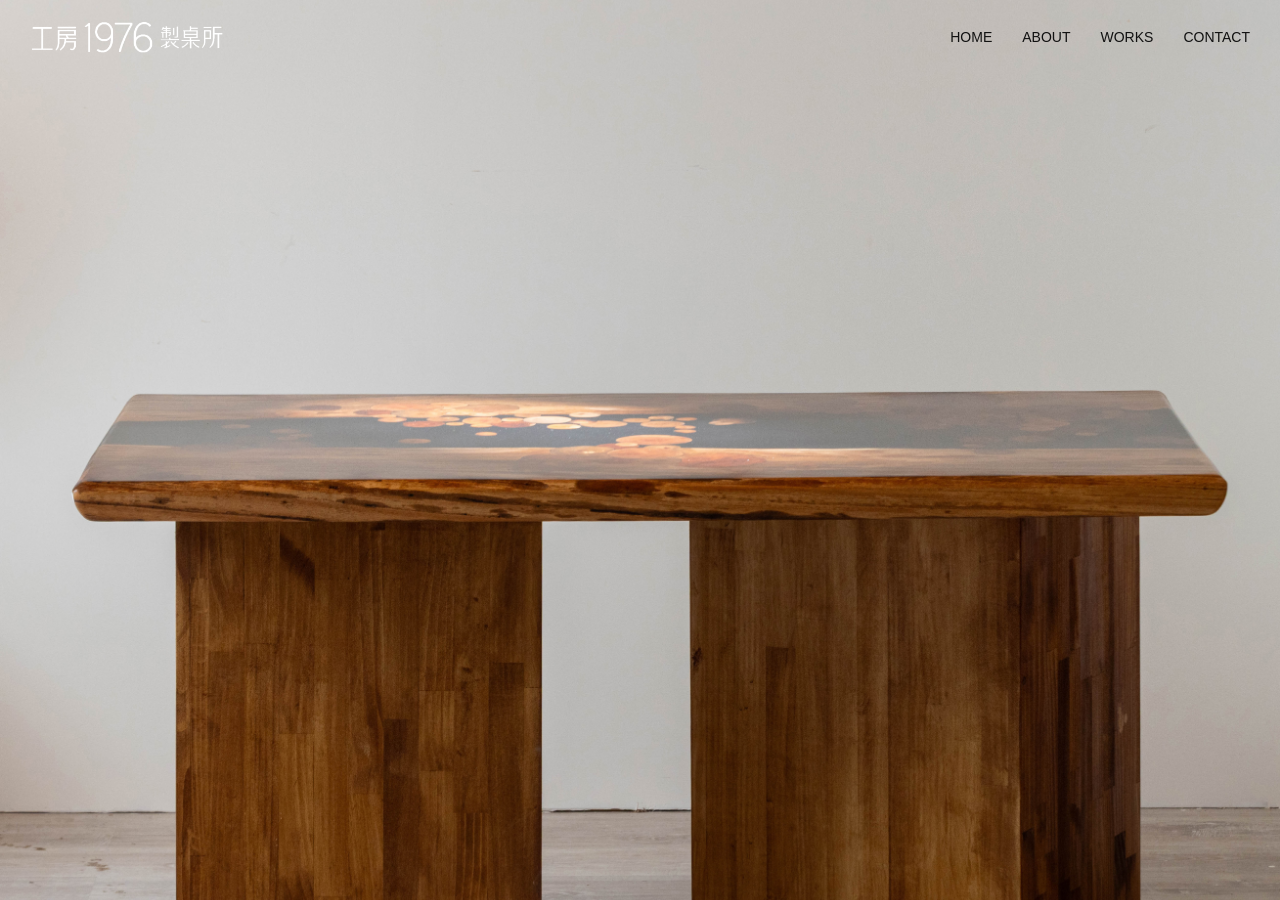
==== index.html @ 42167bf5 "Publish 1976 Table Workshop website" ====
<!DOCTYPE html>
<html lang="zh-Hant">

<head>
    <meta charset="UTF-8">
    <meta name="viewport" content="width=device-width, initial-scale=1.0">

    <title>Home</title>

    <link rel="stylesheet" href="css/style.css">
</head>

<body>

<header class="site-header">

    <a href="index.html" class="logo">
        <img
            src="assets/images/logo.png"
            alt="Logo"
            class="site-logo"
        >
    </a>

    <nav class="desktop-nav">
        <a href="index.html">HOME</a>
        <a href="about.html">ABOUT</a>
        <a href="work.html">WORKS</a>
        <a href="contact.html">CONTACT</a>
    </nav>

    <button class="menu-button">
        MENU
    </button>

</header>


<div class="mobile-menu">
    <a href="index.html">HOME</a>
    <a href="about.html">ABOUT</a>
    <a href="work.html">WORKS</a>
    <a href="contact.html">CONTACT</a>
</div>


<main>

    <section class="hero">

        <div class="hero-slideshow">

            <img
                class="hero-slide active"
                src="assets/images/home01.jpg"
                alt="Home image 01"
            >

            <img
                class="hero-slide"
                src="assets/images/home02.jpg"
                alt="Home image 02"
            >

            <img
                class="hero-slide"
                src="assets/images/home03.jpg"
                alt="Home image 03"
            >

        </div>

    </section>

</main>


<script src="js/main.js"></script>

</body>
</html>
---- css/style.css ----
/* ========================
   BASIC
======================== */

* {
    margin: 0;
    padding: 0;
    box-sizing: border-box;
}

html {
    scroll-behavior: smooth;
}

body {
    font-family:
        Arial,
        "PingFang TC",
        "Hiragino Sans",
        sans-serif;

    background: #ffffff;
    color: #111111;

    font-size: 14px;
    line-height: 1.4;
}

a {
    color: inherit;
    text-decoration: none;
}

img {
    display: block;
    width: 100%;
}


/* ========================
   CUSTOM CURSOR
======================== */

@media (hover: hover) and (pointer: fine) {

    html,
    body,
    a,
    button,
    img,
    input,
    textarea,
    select,
    label {
        cursor: none !important;
    }

    .custom-cursor {
        position: fixed;

        top: 0;
        left: 0;

        width: 14px;
        height: 14px;

        background: #000000;

        border-radius: 50%;

        pointer-events: none;

        z-index: 999999;

        transform: translate(-50%, -50%);

        opacity: 0;

        transition:
            opacity 0.15s ease;

        will-change: left, top;
    }

    .custom-cursor.visible {
        opacity: 1;
    }

}


/* ========================
   HEADER
======================== */

.site-header {
    position: fixed;

    top: 0;
    left: 0;

    width: 100%;

    display: flex;
    justify-content: space-between;
    align-items: center;

    padding: 20px 30px;

    z-index: 1000;
}


/* ========================
   LOGO
======================== */

.logo {
    display: block;
}

.site-logo {
    width: auto;
    height: 35px;

    object-fit: contain;
}


/* ========================
   DESKTOP NAV
======================== */

.desktop-nav {
    display: flex;
    gap: 30px;
}

.desktop-nav a {
    transition: opacity 0.3s;
}

.desktop-nav a:hover {
    opacity: 0.4;
}


/* ========================
   MOBILE BUTTON
======================== */

.menu-button {
    display: none;

    border: none;
    background: transparent;

    font: inherit;
    color: inherit;

    cursor: pointer;
}


/* ========================
   MOBILE MENU
======================== */

.mobile-menu {
    display: none;

    position: fixed;

    inset: 0;

    background: #ffffff;

    z-index: 900;

    padding: 100px 20px 20px;

    flex-direction: column;

    gap: 15px;

    font-size: 32px;
}

.mobile-menu.active {
    display: flex;
}


/* ========================
   HOME
======================== */

.hero {
    position: relative;

    width: 100%;
    height: 100vh;

    overflow: hidden;

    background: #111111;
}

.hero-slideshow {
    position: absolute;

    inset: 0;

    width: 100%;
    height: 100%;
}

.hero-slide {
    position: absolute;

    inset: 0;

    width: 100%;
    height: 100%;

    object-fit: cover;

    opacity: 0;

    transition: opacity 1.2s ease;
}

.hero-slide.active {
    opacity: 1;
}


/* ========================
   ABOUT
======================== */

.about-page {
    width: 100%;

    padding: 180px 5vw 120px;
}

.about-page-label {
    width: 100%;

    max-width: 1200px;

    margin: 0 auto 55px;

    font-size: 36px;

    font-weight: 400;

    letter-spacing: 0.13em;
}

.about-section {
    width: 62%;

    max-width: 980px;

    margin: 0 auto 160px;
}

.about-section:first-of-type {
    margin-bottom: 80px;
}

.about-heading {
    text-align: center;

    margin-bottom: 60px;
}

.about-heading h1 {
    font-size: 26px;

    font-weight: 400;

    letter-spacing: 0.16em;

    margin-bottom: 12px;
}

.about-heading p {
    font-size: 27px;

    font-weight: 400;

    letter-spacing: 0.02em;
}

.about-text {
    width: 100%;
}

.about-chinese {
    width: 100%;

    font-size: 18px;

    line-height: 1.8;

    letter-spacing: 0.045em;

    margin-bottom: 70px;
}

.about-english {
    width: 100%;

    font-size: 18px;

    line-height: 1.8;

    letter-spacing: 0.045em;

    margin-bottom: 70px;
}

.about-japanese {
    width: 100%;

    font-size: 18px;

    line-height: 1.8;

    letter-spacing: 0.045em;
}

.about-image {
    width: 100%;

    margin-top: 80px;
}

.about-image img {
    width: 100%;
    height: auto;

    object-fit: cover;
}

.director-section {
    padding-top: 10px;
}

.director-name {
    text-align: center;

    margin-bottom: 55px;
}

.director-name h2 {
    font-size: 24px;

    font-weight: 400;

    letter-spacing: 0.15em;

    margin-bottom: 8px;
}

.director-name p {
    font-size: 14px;

    letter-spacing: 0.14em;
}


/* ========================
   WORK
======================== */

.work-page {
    width: 100%;

    padding:
        150px
        10vw
        120px;
}

.work-grid {
    display: grid;

    grid-template-columns:
        repeat(4, minmax(0, 1fr));

    column-gap: 28px;
    row-gap: 45px;
}

.work-item {
    width: 100%;
}

.work-image {
    width: 100%;

    aspect-ratio: 1 / 0.78;

    overflow: hidden;

    background: #f3f3f3;
}

.work-image img {
    width: 100%;
    height: 100%;

    object-fit: cover;

    transition:
        transform 0.6s ease,
        opacity 0.3s ease;
}

.work-item:hover .work-image img {
    transform: scale(1.025);
    opacity: 0.9;
}


/* ========================
   CONTACT
======================== */

.contact-page {
    min-height: 100vh;

    padding:
        80px
        5vw
        80px;
}

.contact-title {
    font-size: clamp(36px, 4vw, 64px);

    font-weight: 400;

    letter-spacing: 0.12em;

    margin-bottom: 60px;
}


/* CONTACT BANNER */

.contact-hero {
    width: 100%;

    margin-bottom: 45px;
}

.contact-hero img {
    width: 100%;

    height: 310px;

    object-fit: cover;
}


/* CONTACT SERVICES */

.contact-services {
    display: flex;

    justify-content: center;
    align-items: center;

    flex-wrap: wrap;

    gap: 28px;

    font-size: 18px;

    letter-spacing: 0.08em;

    margin-bottom: 90px;
}


/* CONTACT INFO */

.contact-info {
    display: flex;

    flex-direction: column;

    align-items: center;

    text-align: center;

    gap: 50px;
}


/* CONTACT PNG */

.contact-brand {
    display: flex;

    justify-content: center;

    width: 100%;
}

.contact-brand img {
    width: auto;

    max-width: 280px;
    max-height: 110px;

    object-fit: contain;
}


/* CONTACT LABEL */

.contact-label {
    font-size: 16px;

    letter-spacing: 0.18em;

    margin-bottom: 12px;
}


/* FACEBOOK / INSTAGRAM */

.contact-block a {
    font-size: 20px;

    letter-spacing: 0.06em;

    transition: opacity 0.3s;
}

.contact-block a:hover {
    opacity: 0.4;
}


/* ADDRESS */

.contact-block > p:not(.contact-label) {
    font-size: 20px;

    letter-spacing: 0.06em;

    line-height: 1.6;
}


/* ========================
   TABLET
======================== */

@media (max-width: 1100px) {

    .work-page {
        padding:
            130px
            5vw
            100px;
    }

    .work-grid {
        grid-template-columns:
            repeat(2, minmax(0, 1fr));

        gap: 45px 22px;
    }

}


/* ========================
   MOBILE
======================== */

@media (max-width: 768px) {

    .site-header {
        padding: 15px 16px;
    }

    .site-logo {
        height: 28px;
    }

    .desktop-nav {
        display: none;
    }

    .menu-button {
        display: block;
    }


    /* ABOUT */

    .about-page {
        padding:
            100px
            18px
            70px;
    }

    .about-page-label {
        margin-bottom: 60px;

        font-size: 27px;
    }

    .about-section {
        width: 100%;

        max-width: none;

        margin-bottom: 100px;
    }

    .about-section:first-of-type {
        margin-bottom: 50px;
    }

    .about-heading {
        margin-bottom: 45px;
    }

    .about-heading h1 {
        font-size: 22px;

        margin-bottom: 10px;
    }

    .about-heading p {
        font-size: 22px;
    }

    .about-chinese {
        font-size: 15px;

        line-height: 1.8;

        margin-bottom: 50px;
    }

    .about-english {
        font-size: 15px;

        line-height: 1.8;

        margin-bottom: 50px;
    }

    .about-japanese {
        font-size: 15px;

        line-height: 1.8;
    }

    .about-image {
        margin-top: 55px;
    }

    .director-name {
        margin-bottom: 40px;
    }

    .director-name h2 {
        font-size: 21px;
    }

    .director-name p {
        font-size: 12px;
    }


    /* WORK */

    .work-page {
        padding:
            100px
            16px
            70px;
    }

    .work-grid {
        grid-template-columns: 1fr;

        row-gap: 45px;
    }


    /* CONTACT */

    .contact-page {
        padding:
            90px
            16px
            50px;
    }

    .contact-title {
        font-size: 34px;

        margin-bottom: 35px;
    }

    .contact-hero {
        margin-bottom: 30px;
    }

    .contact-hero img {
        height: 220px;
    }

    .contact-services {
        gap: 12px;

        font-size: 14px;

        margin-bottom: 65px;
    }

    .contact-info {
        gap: 40px;
    }

    .contact-brand img {
        max-width: 210px;
        max-height: 90px;
    }

    .contact-label {
        font-size: 14px;

        margin-bottom: 10px;
    }

    .contact-block a {
        font-size: 17px;
    }

    .contact-block > p:not(.contact-label) {
        font-size: 17px;

        line-height: 1.6;
    }

}
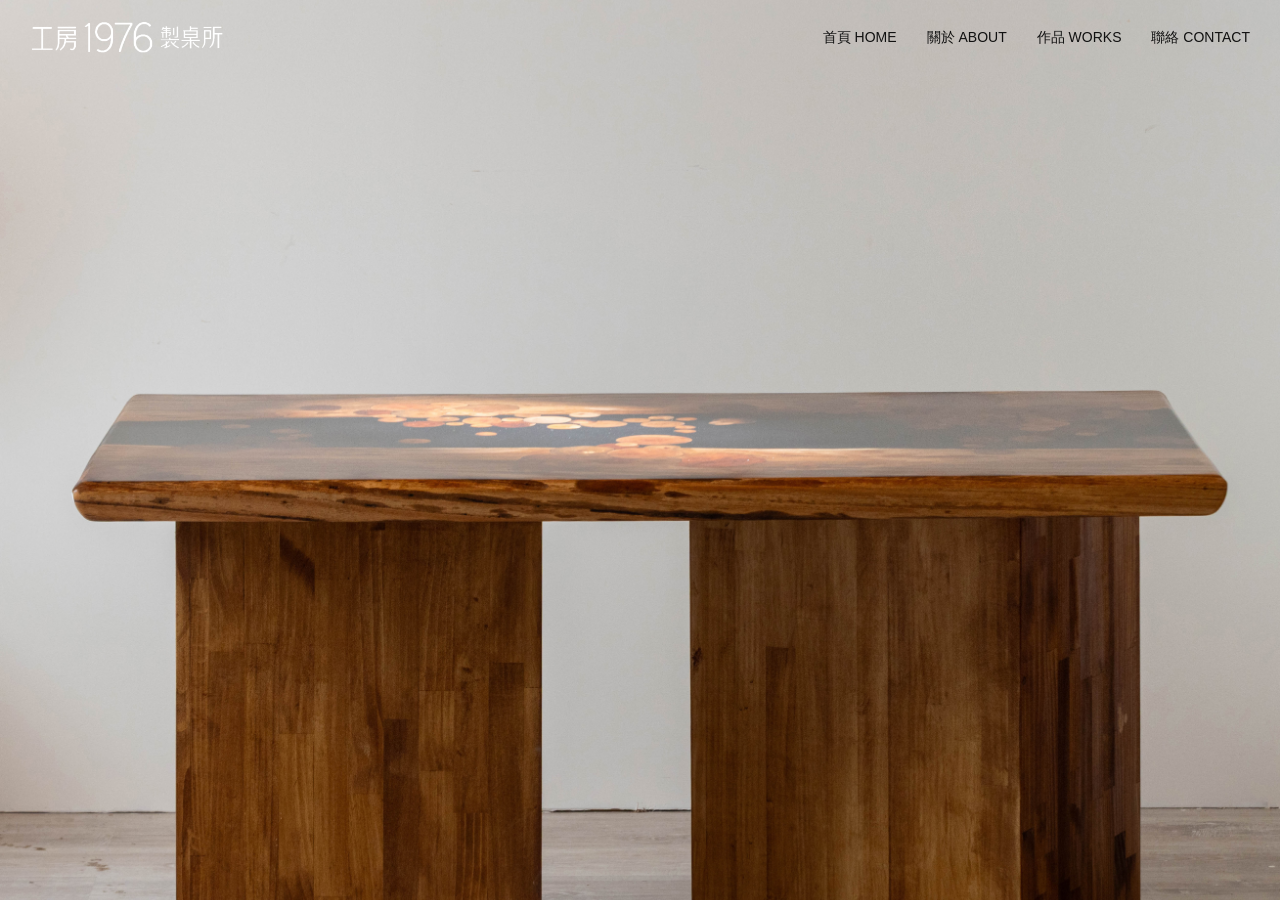
==== commit 32eb3126: "Update website pages from latest uploaded version" ====
--- a/index.html
+++ b/index.html
@@ -5,7 +5,7 @@
     <meta charset="UTF-8">
     <meta name="viewport" content="width=device-width, initial-scale=1.0">
 
-    <title>Home</title>
+    <title>工房1976製桌所</title>
 
     <link rel="stylesheet" href="css/style.css">
 </head>
@@ -17,16 +17,16 @@
     <a href="index.html" class="logo">
         <img
             src="assets/images/logo.png"
-            alt="Logo"
+            alt="工房1976製桌所"
             class="site-logo"
         >
     </a>
 
     <nav class="desktop-nav">
-        <a href="index.html">HOME</a>
-        <a href="about.html">ABOUT</a>
-        <a href="work.html">WORKS</a>
-        <a href="contact.html">CONTACT</a>
+        <a href="index.html">首頁 HOME</a>
+        <a href="about.html">關於 ABOUT</a>
+        <a href="work.html">作品 WORKS</a>
+        <a href="contact.html">聯絡 CONTACT</a>
     </nav>
 
     <button class="menu-button">
@@ -37,10 +37,10 @@
 
 
 <div class="mobile-menu">
-    <a href="index.html">HOME</a>
-    <a href="about.html">ABOUT</a>
-    <a href="work.html">WORKS</a>
-    <a href="contact.html">CONTACT</a>
+    <a href="index.html">首頁 HOME</a>
+    <a href="about.html">關於 ABOUT</a>
+    <a href="work.html">作品 WORKS</a>
+    <a href="contact.html">聯絡 CONTACT</a>
 </div>
 
 
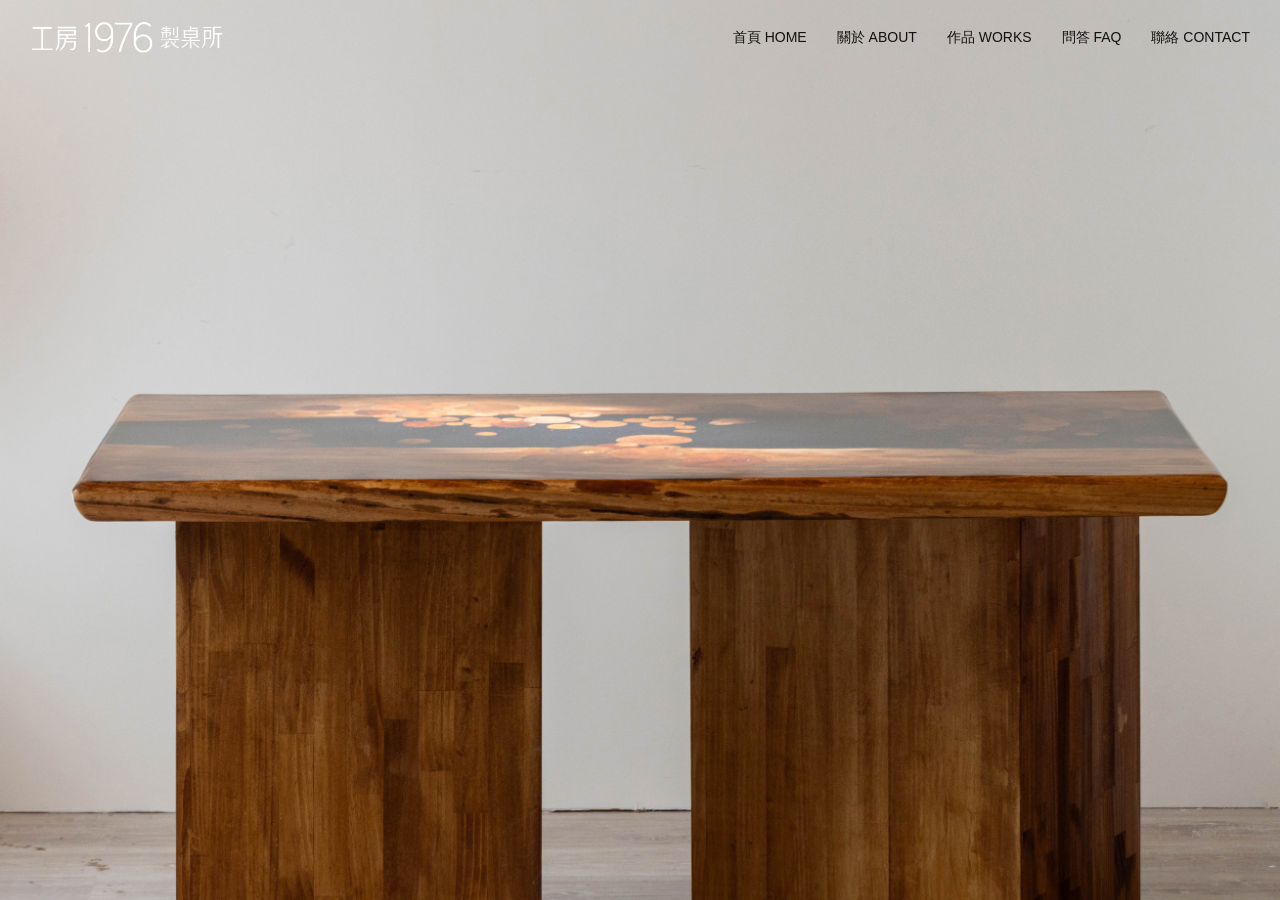
==== commit 0f5036cf: "Add files via upload" ====
--- a/index.html
+++ b/index.html
@@ -26,24 +26,26 @@
         <a href="index.html">首頁 HOME</a>
         <a href="about.html">關於 ABOUT</a>
         <a href="work.html">作品 WORKS</a>
+        <a href="faq.html">問答 FAQ</a>
         <a href="contact.html">聯絡 CONTACT</a>
     </nav>
 
-    <button class="menu-button">
+    <button class="menu-button" type="button">
         MENU
     </button>
 
 </header>
 
-
+<!-- 手機選單：只保留一層 -->
 <div class="mobile-menu">
     <a href="index.html">首頁 HOME</a>
     <a href="about.html">關於 ABOUT</a>
     <a href="work.html">作品 WORKS</a>
+    <a href="faq.html">問答 FAQ</a>
     <a href="contact.html">聯絡 CONTACT</a>
 </div>
 
-
+<!-- 首頁輪播：放在手機選單外面 -->
 <main>
 
     <section class="hero">
@@ -53,19 +55,19 @@
             <img
                 class="hero-slide active"
                 src="assets/images/home01.jpg"
-                alt="Home image 01"
+                alt="工房1976作品照片一"
             >
 
             <img
                 class="hero-slide"
                 src="assets/images/home02.jpg"
-                alt="Home image 02"
+                alt="工房1976作品照片二"
             >
 
             <img
                 class="hero-slide"
                 src="assets/images/home03.jpg"
-                alt="Home image 03"
+                alt="工房1976作品照片三"
             >
 
         </div>
@@ -74,7 +76,6 @@
 
 </main>
 
-
 <script src="js/main.js"></script>
 
 </body>
--- a/css/style.css
+++ b/css/style.css
@@ -76,9 +76,6 @@
 
         opacity: 0;
 
-        transition:
-            opacity 0.15s ease;
-
         will-change: left, top;
     }
 
@@ -157,8 +154,6 @@
 
     font: inherit;
     color: inherit;
-
-    cursor: pointer;
 }
 
 
@@ -374,7 +369,7 @@
 
 
 /* ========================
-   WORK
+   WORKS
 ======================== */
 
 .work-page {
@@ -416,14 +411,10 @@
 
     object-fit: cover;
 
-    transition:
-        transform 0.6s ease,
-        opacity 0.3s ease;
-}
-
-.work-item:hover .work-image img {
-    transform: scale(1.025);
-    opacity: 0.9;
+    /* 不做任何動畫 */
+    transition: none;
+    transform: none;
+    opacity: 1;
 }
 
 
@@ -450,9 +441,6 @@
     margin-bottom: 60px;
 }
 
-
-/* CONTACT BANNER */
-
 .contact-hero {
     width: 100%;
 
@@ -466,9 +454,6 @@
 
     object-fit: cover;
 }
-
-
-/* CONTACT SERVICES */
 
 .contact-services {
     display: flex;
@@ -487,9 +472,6 @@
     margin-bottom: 90px;
 }
 
-
-/* CONTACT INFO */
-
 .contact-info {
     display: flex;
 
@@ -502,9 +484,6 @@
     gap: 50px;
 }
 
-
-/* CONTACT PNG */
-
 .contact-brand {
     display: flex;
 
@@ -522,9 +501,6 @@
     object-fit: contain;
 }
 
-
-/* CONTACT LABEL */
-
 .contact-label {
     font-size: 16px;
 
@@ -533,9 +509,6 @@
     margin-bottom: 12px;
 }
 
-
-/* FACEBOOK / INSTAGRAM */
-
 .contact-block a {
     font-size: 20px;
 
@@ -547,9 +520,6 @@
 .contact-block a:hover {
     opacity: 0.4;
 }
-
-
-/* ADDRESS */
 
 .contact-block > p:not(.contact-label) {
     font-size: 20px;
@@ -686,7 +656,7 @@
     }
 
 
-    /* WORK */
+    /* WORKS */
 
     .work-page {
         padding:
@@ -758,4 +728,51 @@
         line-height: 1.6;
     }
 
-}+}
+
+/* FAQ */
+.desktop-nav a { white-space: nowrap; }
+.mobile-menu { overflow-y: auto; }
+.faq-body .site-header { background: #fff; }
+.faq-body [aria-current="page"] { text-decoration: underline; text-underline-offset: 6px; }
+.faq-page { max-width: 1300px; margin: 0 auto; padding: 160px 5vw 100px; }
+.faq-heading { margin-bottom: 60px; }
+.faq-heading h1 { font-size: 36px; font-weight: 400; letter-spacing: 0.13em; }
+.faq-heading h1 span { font-size: 22px; margin-left: 18px; }
+.faq-list { max-width: 900px; margin: 0 auto; border-top: 1px solid #d5d5d5; }
+.faq-item { border-bottom: 1px solid #d5d5d5; scroll-margin-top: 100px; }
+.faq-item summary { display: grid; grid-template-columns: 50px minmax(0, 1fr) 20px; gap: 18px; align-items: baseline; padding: 27px 0; font-size: 18px; line-height: 1.65; list-style: none; cursor: pointer; }
+.faq-item summary::-webkit-details-marker { display: none; }
+.faq-item summary:focus-visible { outline: 2px solid #111; outline-offset: 4px; }
+.faq-number { font-size: 14px; letter-spacing: 0.04em; }
+.faq-toggle { position: relative; align-self: center; width: 16px; height: 16px; }
+.faq-toggle::before, .faq-toggle::after { content: ""; position: absolute; background: currentColor; }
+.faq-toggle::before { width: 16px; height: 1px; top: 7px; left: 0; }
+.faq-toggle::after { width: 1px; height: 16px; top: 0; left: 7px; }
+.faq-item[open] .faq-toggle::after { display: none; }
+.faq-answer { padding: 0 38px 30px 68px; font-size: 17px; line-height: 1.9; letter-spacing: 0.025em; overflow-wrap: anywhere; }
+.faq-answer p + p, .faq-answer ol { margin-top: 16px; }
+.faq-answer ol { padding-left: 1.5em; margin-bottom: 16px; }
+.faq-answer li + li { margin-top: 4px; }
+.faq-contact { max-width: 900px; margin: 55px auto 0; font-size: 16px; letter-spacing: 0.06em; }
+.faq-contact a { display: inline-block; padding: 12px 0; border-bottom: 1px solid #111; }
+.faq-contact span { margin-left: 18px; }
+@media (hover: hover) and (pointer: fine) {
+    .faq-item summary { cursor: none !important; }
+}
+@media (min-width: 769px) and (max-width: 1100px) {
+    .desktop-nav { gap: 18px; }
+}
+@media (max-width: 900px) {
+    .desktop-nav { display: none; }
+    .menu-button { display: block; }
+}
+@media (max-width: 768px) {
+    .faq-page { padding: 110px 18px 70px; }
+    .faq-heading { margin-bottom: 38px; }
+    .faq-heading h1 { font-size: 27px; }
+    .faq-heading h1 span { font-size: 20px; margin-left: 12px; }
+    .faq-item summary { grid-template-columns: 32px minmax(0, 1fr) 16px; gap: 10px; padding: 22px 0; font-size: 16px; }
+    .faq-number { font-size: 12px; }
+    .faq-answer { padding: 0 0 25px 42px; font-size: 15px; }
+}
